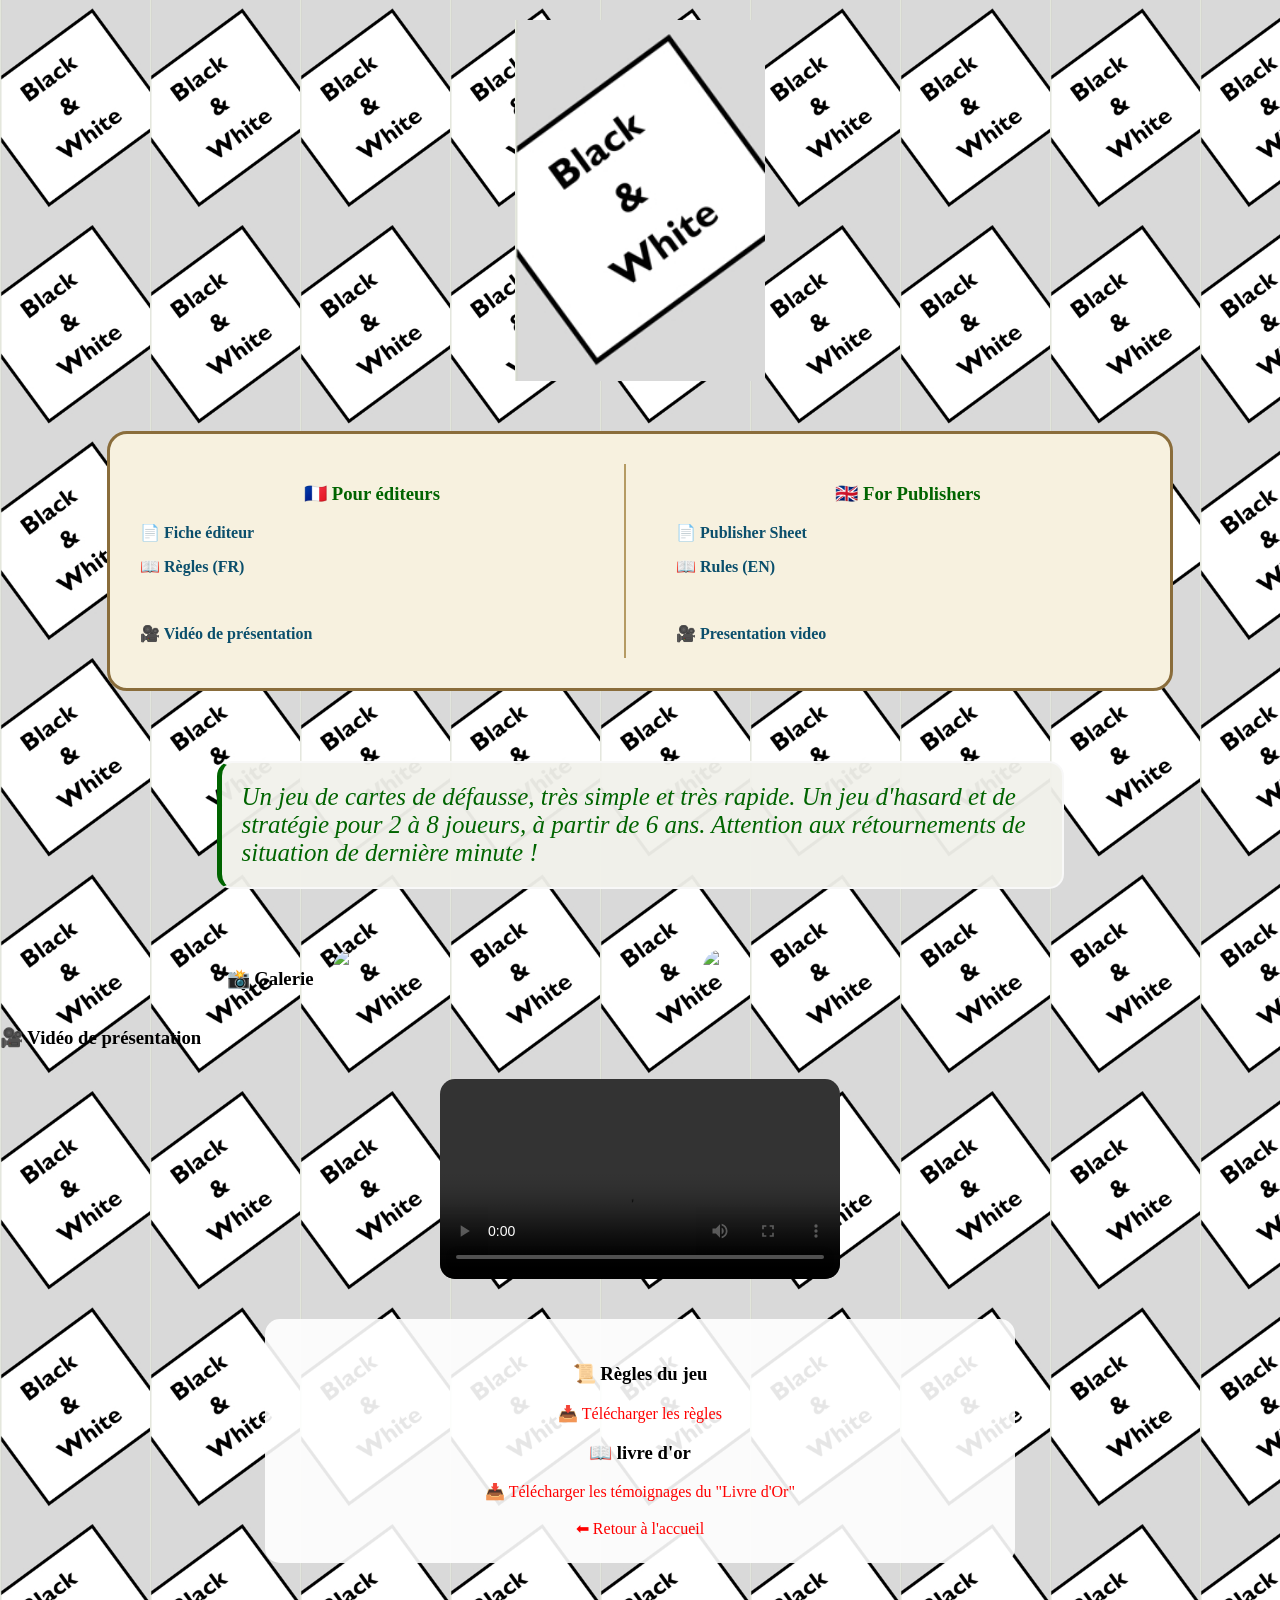
==== black-white.html @ 1774a058 "Update black-white.html" ====
<!DOCTYPE html>
<html>
<head>
  <title>Black & White</title>
  <link rel="stylesheet" href="style.css">
  <meta name="viewport" content="width=device-width, initial-scale=1.0">
</head>

<body class="black-white">

<img src="bw-titlepage.jpg" class="bw-titlepage" alt="Black & White">
  
 
<div class="editeurs">

  <div class="fr">
    <h3>🇫🇷 Pour éditeurs</h3>
    <a href="bw-fiche-editeur.pdf" target="_blank">📄 Fiche éditeur</a>
    <a href="bw-regles.pdf" target="_blank">📖 Règles (FR)</a><br>
    <a href="bw-video-presentationrapide.mp4" target="_blank">🎥 Vidéo de présentation</a>
    
  </div>

  <div class="en">
    <h3>🇬🇧 For Publishers</h3>
    <a href="bw-publisher-sheet.pdf" target="_blank">📄 Publisher Sheet</a>
    <a href="bw-rules.pdf" target="_blank">📖 Rules (EN)</a><br>
    <a href="bw-english-videopresentation.mp4" target="_blank">🎥 Presentation video</a>
  </div>

</div>


  <p class="bw-description">
   Un jeu de cartes de défausse, très simple et très rapide.
   Un jeu d'hasard et de stratégie pour 2 à 8 joueurs, à partir de 6 ans.
   Attention aux rétournements de situation de dernière minute !
  </p>





  
<div class="bw-galerie">
  <h3>📸 Galerie</h3>
  <img src="bw-matériel1.jpg">
  <img src="bw-matériel2.jpg">
</div>




<!-- VIDEO -->
  <h3>🎥 Vidéo de présentation</h3>
 
<video controls class="video">
  <source src="bw-video-presentationrapide.mp4" type="video/mp4">
  Voir le vidéo.
</video>





 <!-- PDF -->
<div class="bw-liens">
  
  <h3>📜 Règles du jeu</h3>
  <a href="bw-regles.pdf" target="_blank">📥 Télécharger les règles</a>

  <h3>📖 livre d'or</h3>
  <a href="bw-livre-or.pdf" target="_blank">📥 Télécharger les témoignages du "Livre d'Or"</a>

  <!-- RETOUR -->
  <br><br>
  <a href="index.html">⬅ Retour à l'accueil</a>

</div>
---- style.css ----
style.css

html, body {
  height: 100%;
  margin: 0;
}

.home {
  background: url("soucy-sky.jpg") center/cover no-repeat;
  min-height: 100vh;
}
.jogi-games header {
  display: flex;
  justify-content: space-between;
  align-items: center;
  padding: 20px;
}

.sacred-grove {
  background-color: #f5f0dc;
  min-height: 100vh;
}

.texte {
  text-align: left;
}

.photo {
  width: 120px;
  border-radius: 45px;
  border: 5px solid red;
  
  display: block;
  margin: 20px auto;
}
h1 {
  color: red;
  font-size: 50px;
  text-align: center;
}

.slogan {
  color: red;
  font-size: 22px;
  text-align: center;
}

h2 {
  font-size: 30px;
  margin-top: 40px;
  text-align: center; 
}

/* Conteneur des jeux */
.container {
  display: flex;
  justify-content: center;
  align-items: center;
  gap: 40px;
  margin: 40px auto;
  width: 100%;
  box-sizing: border-box;
}

@media (max-width: 768px) {
  .container {
    flex-direction: column;
    align-items: center;
  }
}

/* Carte jeu */
.jeu {
  border: 1px solid gray;
  padding: 20px;
  width: 250px;
  border-radius: 10px;
}



/* Liens */
.link {
  text-align: center;
  margin-top: 40px;
}
a {
  color: red;
  text-decoration: none;
}

.titre-editeurs{
    text-align:center;
    margin-top:50px;
    margin-bottom:20px;
}

.editeurs{
    display:flex;
    justify-content:space-between;
    gap:30px;

    max-width:1000px;
    margin:0 auto 70px auto;

    background:#f7f1df;
    border:3px solid #8a6d3b;
    border-radius:20px;
    padding:30px;
}

.fr,
.en{
    flex:1;
}

.fr{
    border-right:2px solid #b59b63;
    padding-right:20px;
}

.en{
    padding-left:20px;
}

.fr h3,
.en h3{
    text-align:center;
    color:darkgreen;
}

.fr a,
.en a{
    display:block;
    margin:15px 0;
    text-decoration:none;
    font-weight:bold;
    color:#0b4f6c;
}

.fr a:hover,
.en a:hover{
    color:darkgreen;
}

.galerie {
  margin-top: 60px;
  display: flex;
  flex-wrap: wrap;
  justify-content: center;
  gap: 20px;
  padding: 0 10px;
}
@media (max-width: 350px) {
  .galerie img {
    width: 80%;
    height: auto;
    justify-content: center;
    margin-left: 50px;
    }
}

.galerie img {
  width: 350px;
  height: auto;
  border-radius: 20px;
  transition: transform 0.3s;
  object-fit: contain;
}

.galerie img:hover {
  transform: scale(1.1);
}
.description {
  max-width: 600px;
  margin: 20px auto;
  font-size: 18px;
}

.avis {
  max-width: 800px;
  margin: 20px auto;
  font-size: 25px;
  color: darkgreen;
  background-color: rgba(242, 242, 235, 0.95);
  border: 2px solid #f8f8f8;
  border-left: 5px solid darkgreen;
  padding: 20px;
  font-family: Garamond, serif;
  border-radius: 15px;
  font-style: italic;
}

.image-jeu {
  width: 80%;
  max-width: 500px;
  border-radius: 10px;
  margin: 20px 0;
}
.video {
  width: 400px; 
  height: auto;
  display: block;
  margin: 30px auto;
  border-radius: 15px;
}
iframe {
  width: 300px;
  height: 500px;
}

.survivors {
  background: url("survivre-clans.jpg") center/cover no-repeat;
  min-height: 100vh;
}
.survivors header {
  display: flex;
  justify-content: space-between;
  align-items: center;
  padding: 20px;
}

.texte {
  text-align: left;
}

h1 {
  color: black;
  font-size: 50px;
  text-align: center;
}


.bw-titlepage {
  display: block;
  width: 250px;
  height: auto;
  margin: 20px auto 50px auto;
}
  
.black-white {
  background-image: url("bw-titlepage.jpg");
  background-repeat: repeat;
  background-size: 150px auto;
  background-position: top left;
  min-height: 100vh;
}

.bw-description {
  max-width: 800px;
  margin: 20px auto;
  font-size: 25px;
  color: darkgreen;
  background-color: rgba(242, 242, 235, 0.95);
  border: 2px solid #f8f8f8;
  border-left: 5px solid darkgreen;
  padding: 20px;
  font-family: Garamond, serif;
  border-radius: 15px;
  font-style: italic;
}

.bw-galerie  {
  margin-top: 60px;
  display: flex;
  flex-wrap: wrap;
  justify-content: center;
  gap: 20px;
  padding: 0 10px;
}
@media (max-width: 350px) {
  .bw-galerie img {
    width: 80%;
    height: auto;
    justify-content: center;
    margin-left: 50px;
    }
}

.bw-galerie img {
  width: 350px;
  height: auto;
  border-radius: 20px;
  transition: transform 0.3s;
  object-fit: contain;
}

.bw-galerie img:hover {
  transform: scale(1.1);
}

.bw-liens {
  background-color: rgba(255, 255, 255, 0.9);
  max-width: 700px;
  margin: 40px auto;
  padding: 25px;
  border-radius: 15px;
  text-align: center;
}
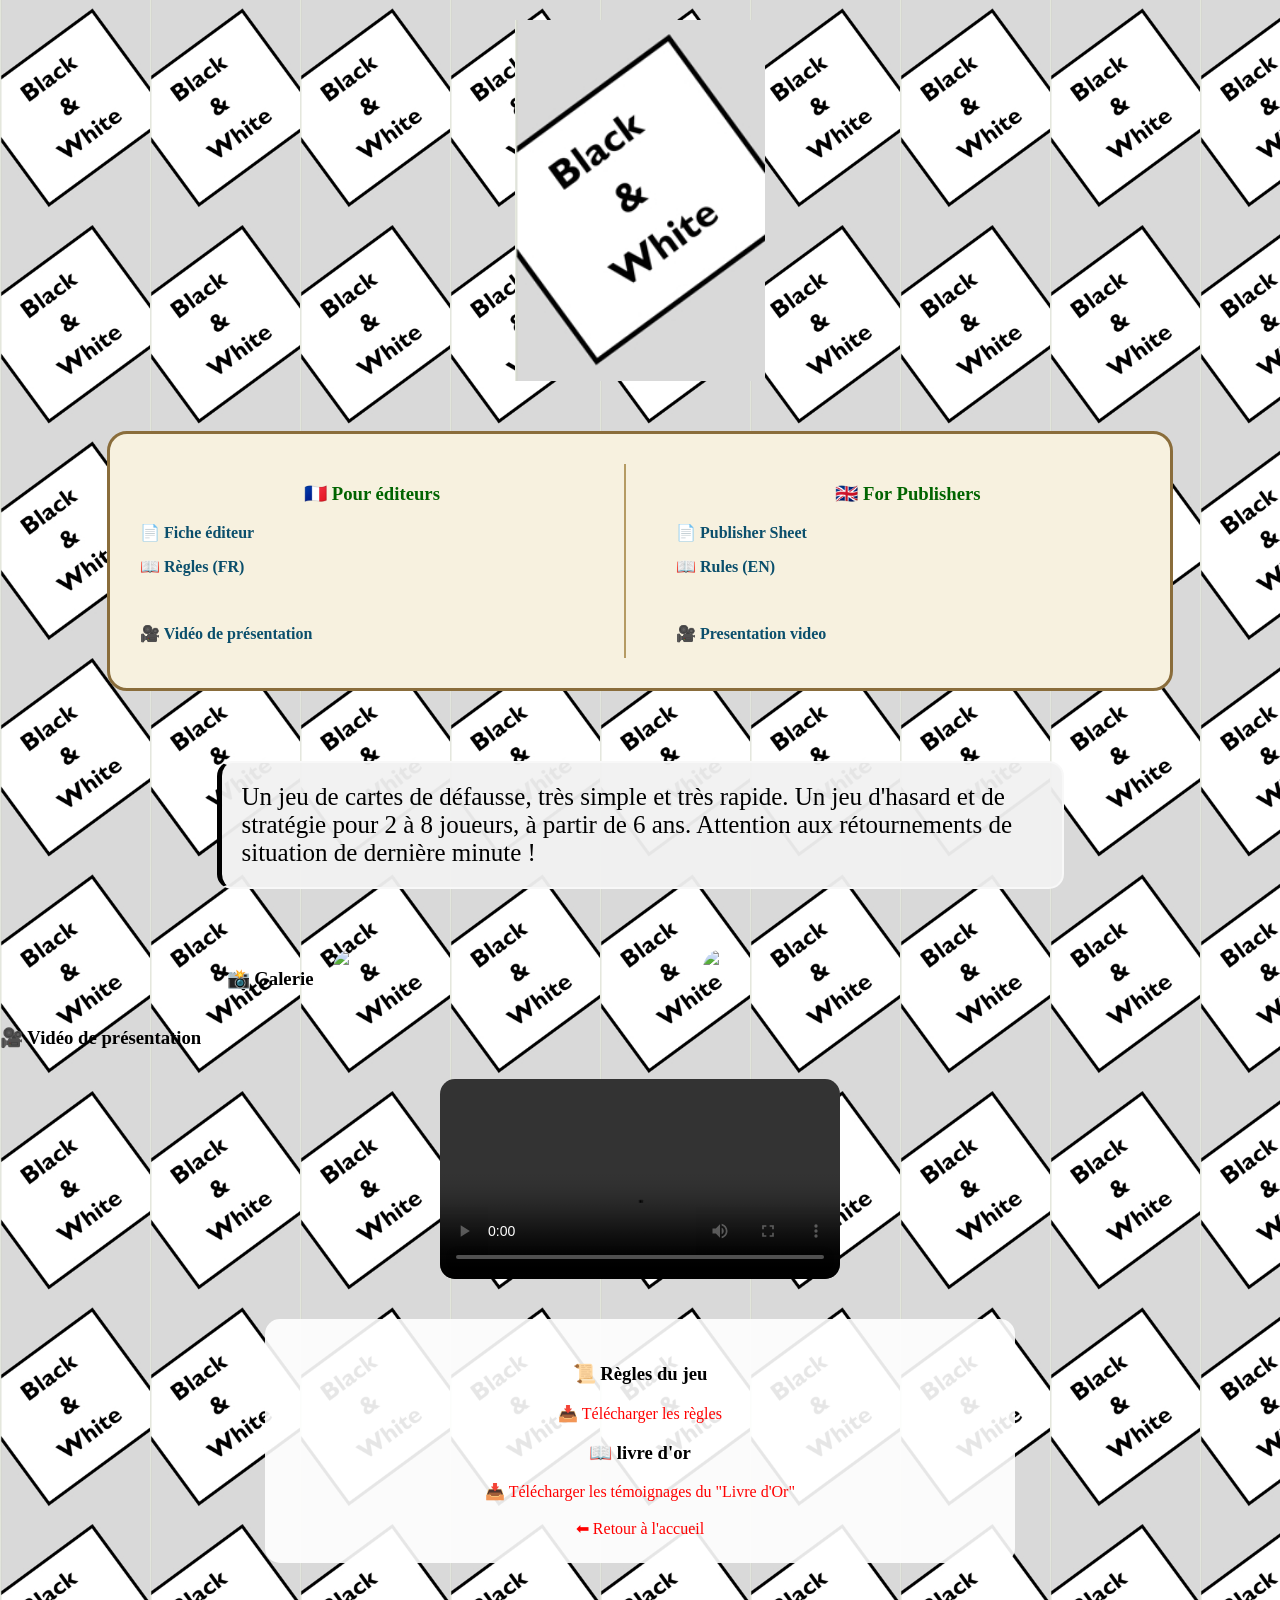
==== commit acae43e7: "Update black-white.html" ====
--- a/black-white.html
+++ b/black-white.html
@@ -34,7 +34,7 @@
   <p class="bw-description">
    Un jeu de cartes de défausse, très simple et très rapide.
    Un jeu d'hasard et de stratégie pour 2 à 8 joueurs, à partir de 6 ans.
-   Attention aux rétournements de situation de dernière minute !
+          Attention aux rétournements de situation de dernière minute !
   </p>
 
 
--- a/style.css
+++ b/style.css
@@ -250,14 +250,14 @@
   max-width: 800px;
   margin: 20px auto;
   font-size: 25px;
-  color: darkgreen;
-  background-color: rgba(242, 242, 235, 0.95);
+  color: black;
+  background-color: rgba(242, 242, 242, 0.95);
   border: 2px solid #f8f8f8;
-  border-left: 5px solid darkgreen;
+  border-left: 5px solid black;
   padding: 20px;
   font-family: Garamond, serif;
   border-radius: 15px;
-  font-style: italic;
+  font-style: normal;
 }
 
 .bw-galerie  {
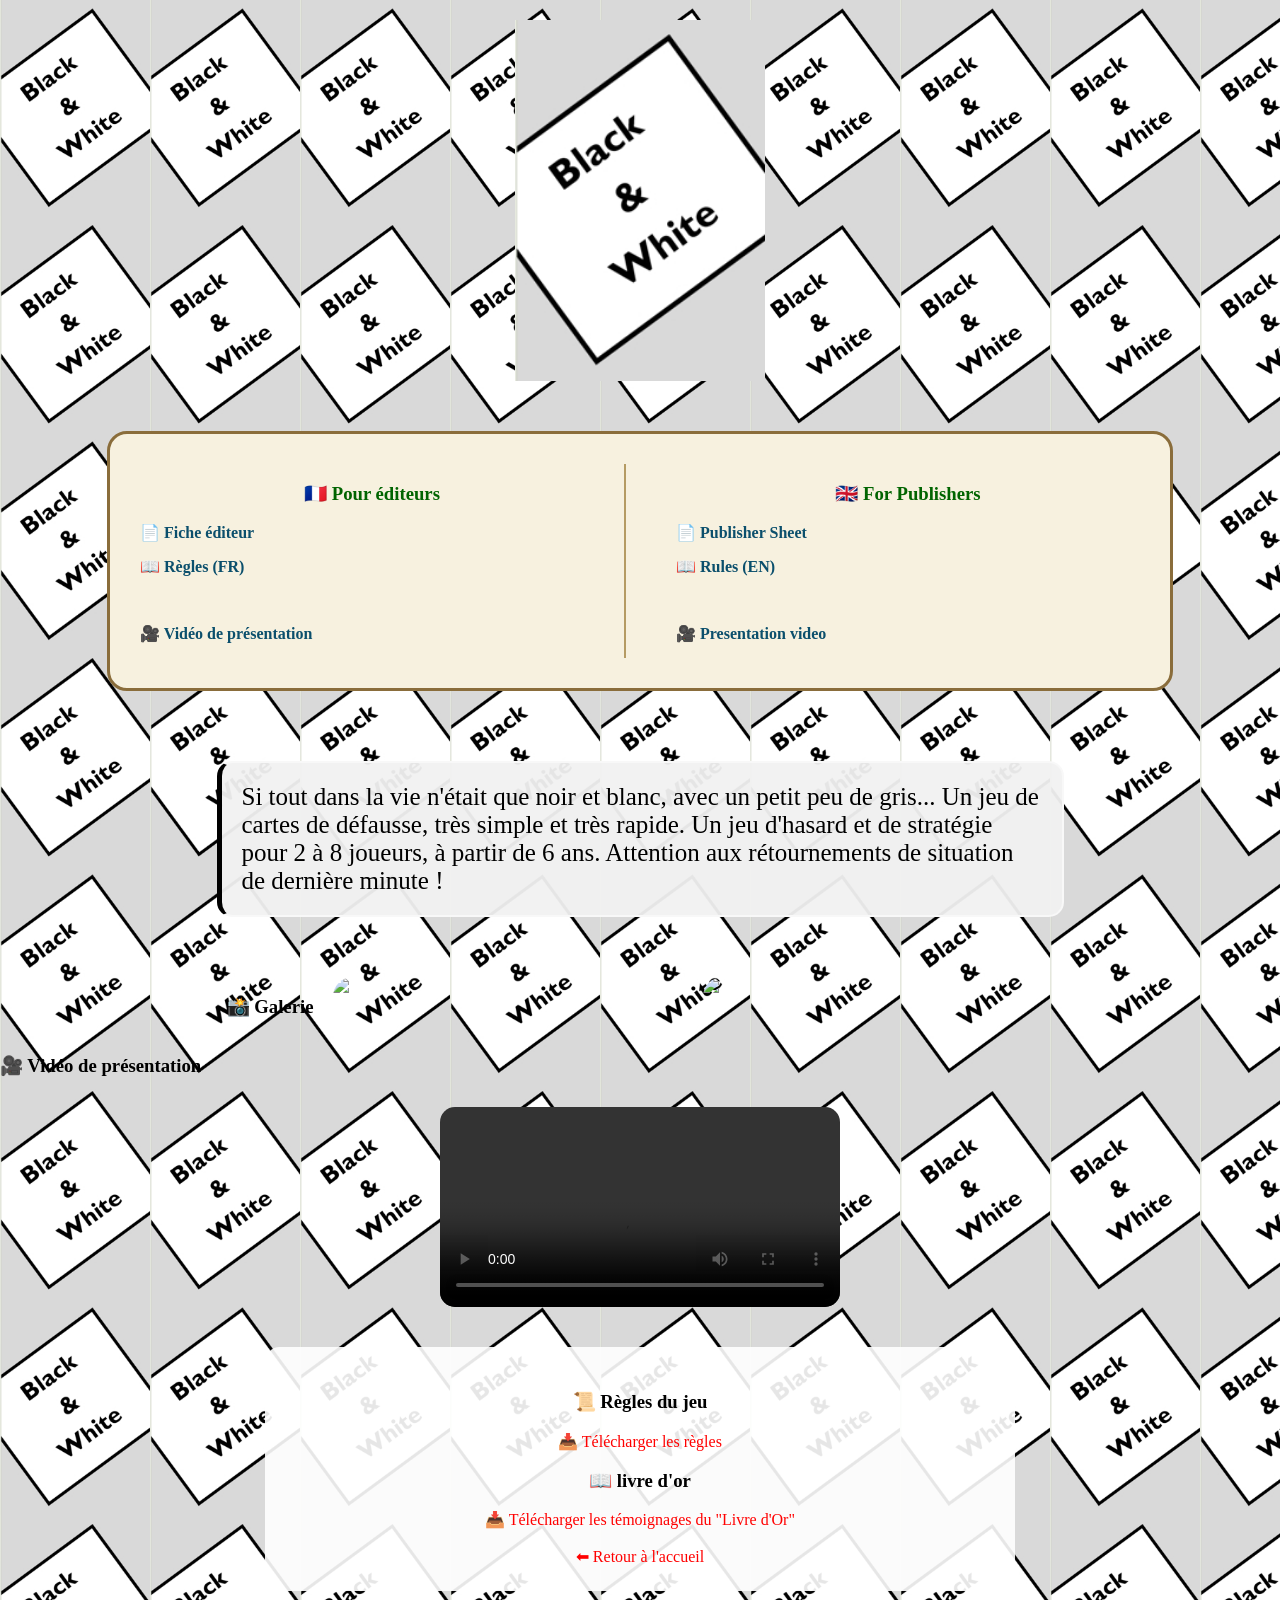
==== commit 44862ed4: "Update black-white.html" ====
--- a/black-white.html
+++ b/black-white.html
@@ -32,8 +32,9 @@
 
 
   <p class="bw-description">
-   Un jeu de cartes de défausse, très simple et très rapide.
-   Un jeu d'hasard et de stratégie pour 2 à 8 joueurs, à partir de 6 ans.
+  Si tout dans la vie n'était que noir et blanc, avec un petit peu de gris... 
+  Un jeu de cartes de défausse, très simple et très rapide.
+  Un jeu d'hasard et de stratégie pour 2 à 8 joueurs, à partir de 6 ans.
           Attention aux rétournements de situation de dernière minute !
   </p>
 
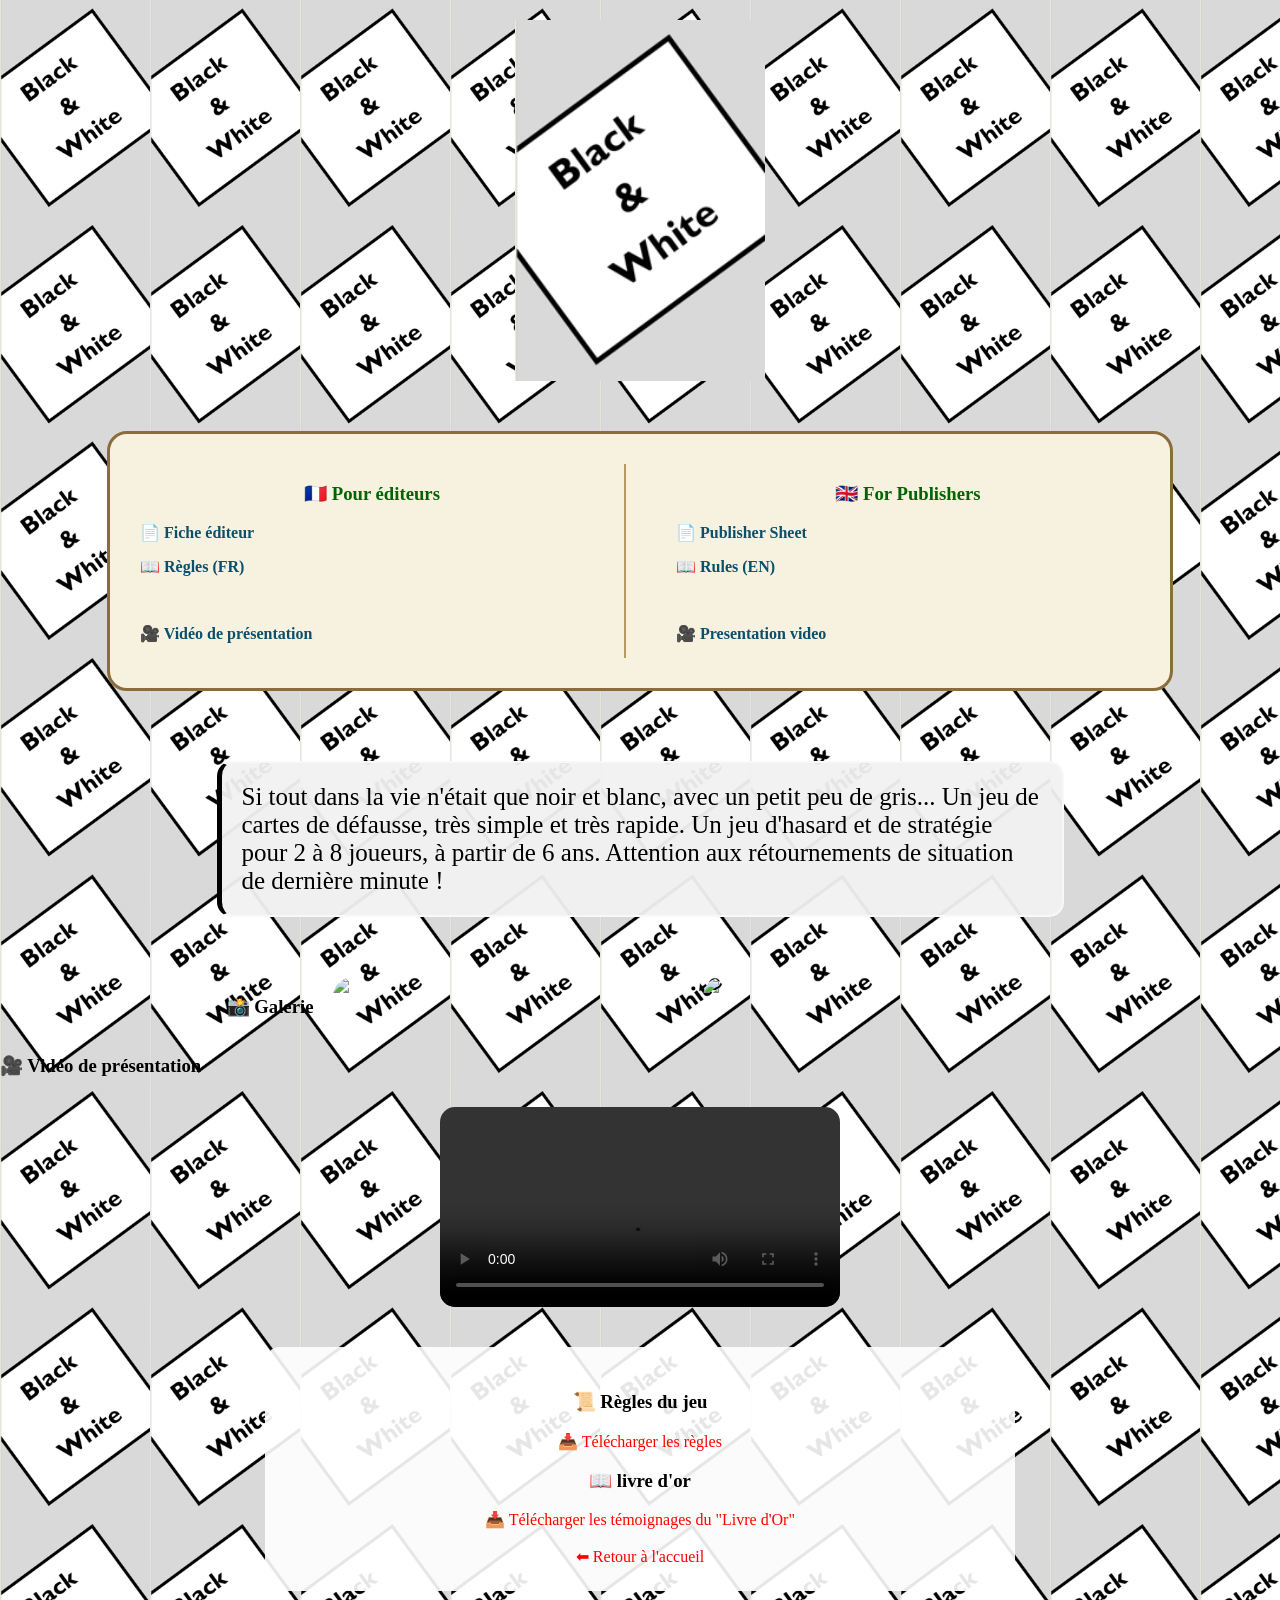
==== commit bf73a4a7: "Update black-white.html" ====
--- a/black-white.html
+++ b/black-white.html
@@ -35,7 +35,8 @@
   Si tout dans la vie n'était que noir et blanc, avec un petit peu de gris... 
   Un jeu de cartes de défausse, très simple et très rapide.
   Un jeu d'hasard et de stratégie pour 2 à 8 joueurs, à partir de 6 ans.
-          Attention aux rétournements de situation de dernière minute !
+          
+  Attention aux rétournements de situation de dernière minute !
   </p>
 
 
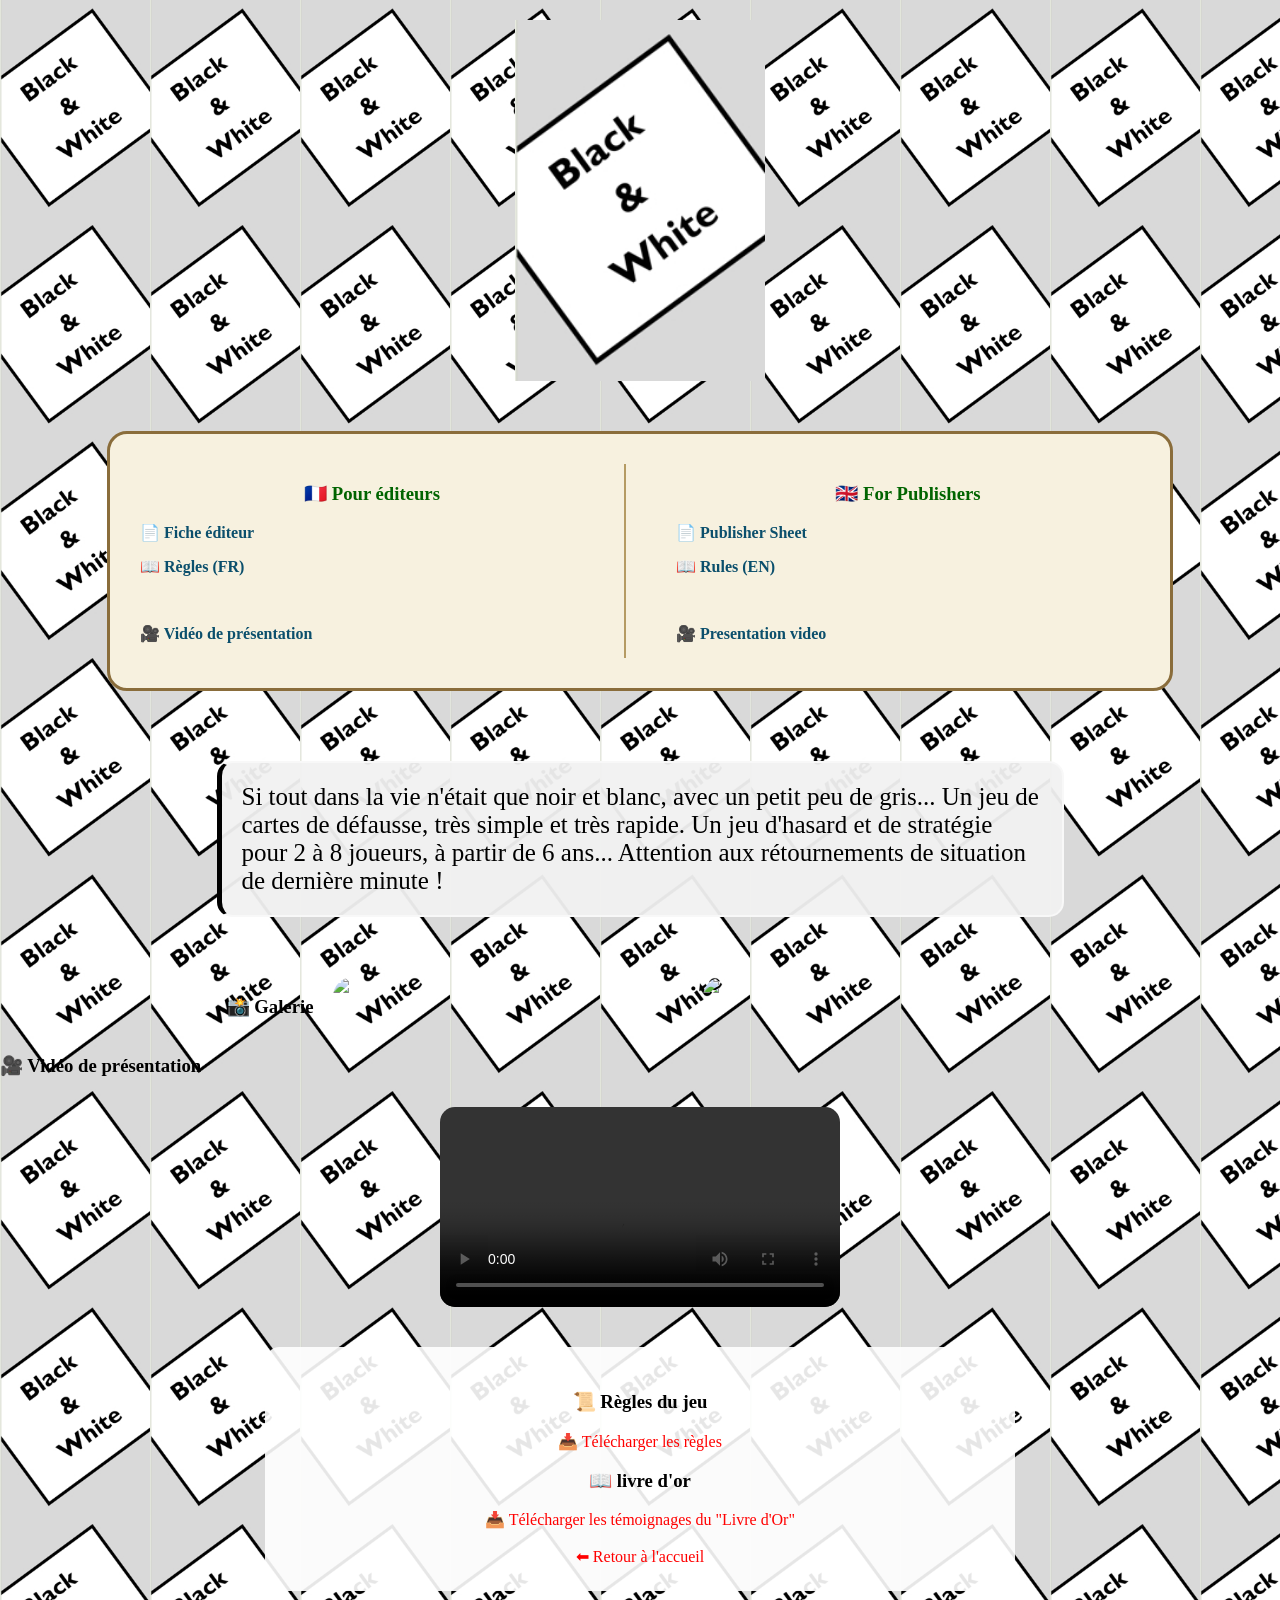
==== commit 0022ccd7: "Update black-white.html" ====
--- a/black-white.html
+++ b/black-white.html
@@ -34,8 +34,7 @@
   <p class="bw-description">
   Si tout dans la vie n'était que noir et blanc, avec un petit peu de gris... 
   Un jeu de cartes de défausse, très simple et très rapide.
-  Un jeu d'hasard et de stratégie pour 2 à 8 joueurs, à partir de 6 ans.
-          
+  Un jeu d'hasard et de stratégie pour 2 à 8 joueurs, à partir de 6 ans... 
   Attention aux rétournements de situation de dernière minute !
   </p>
 
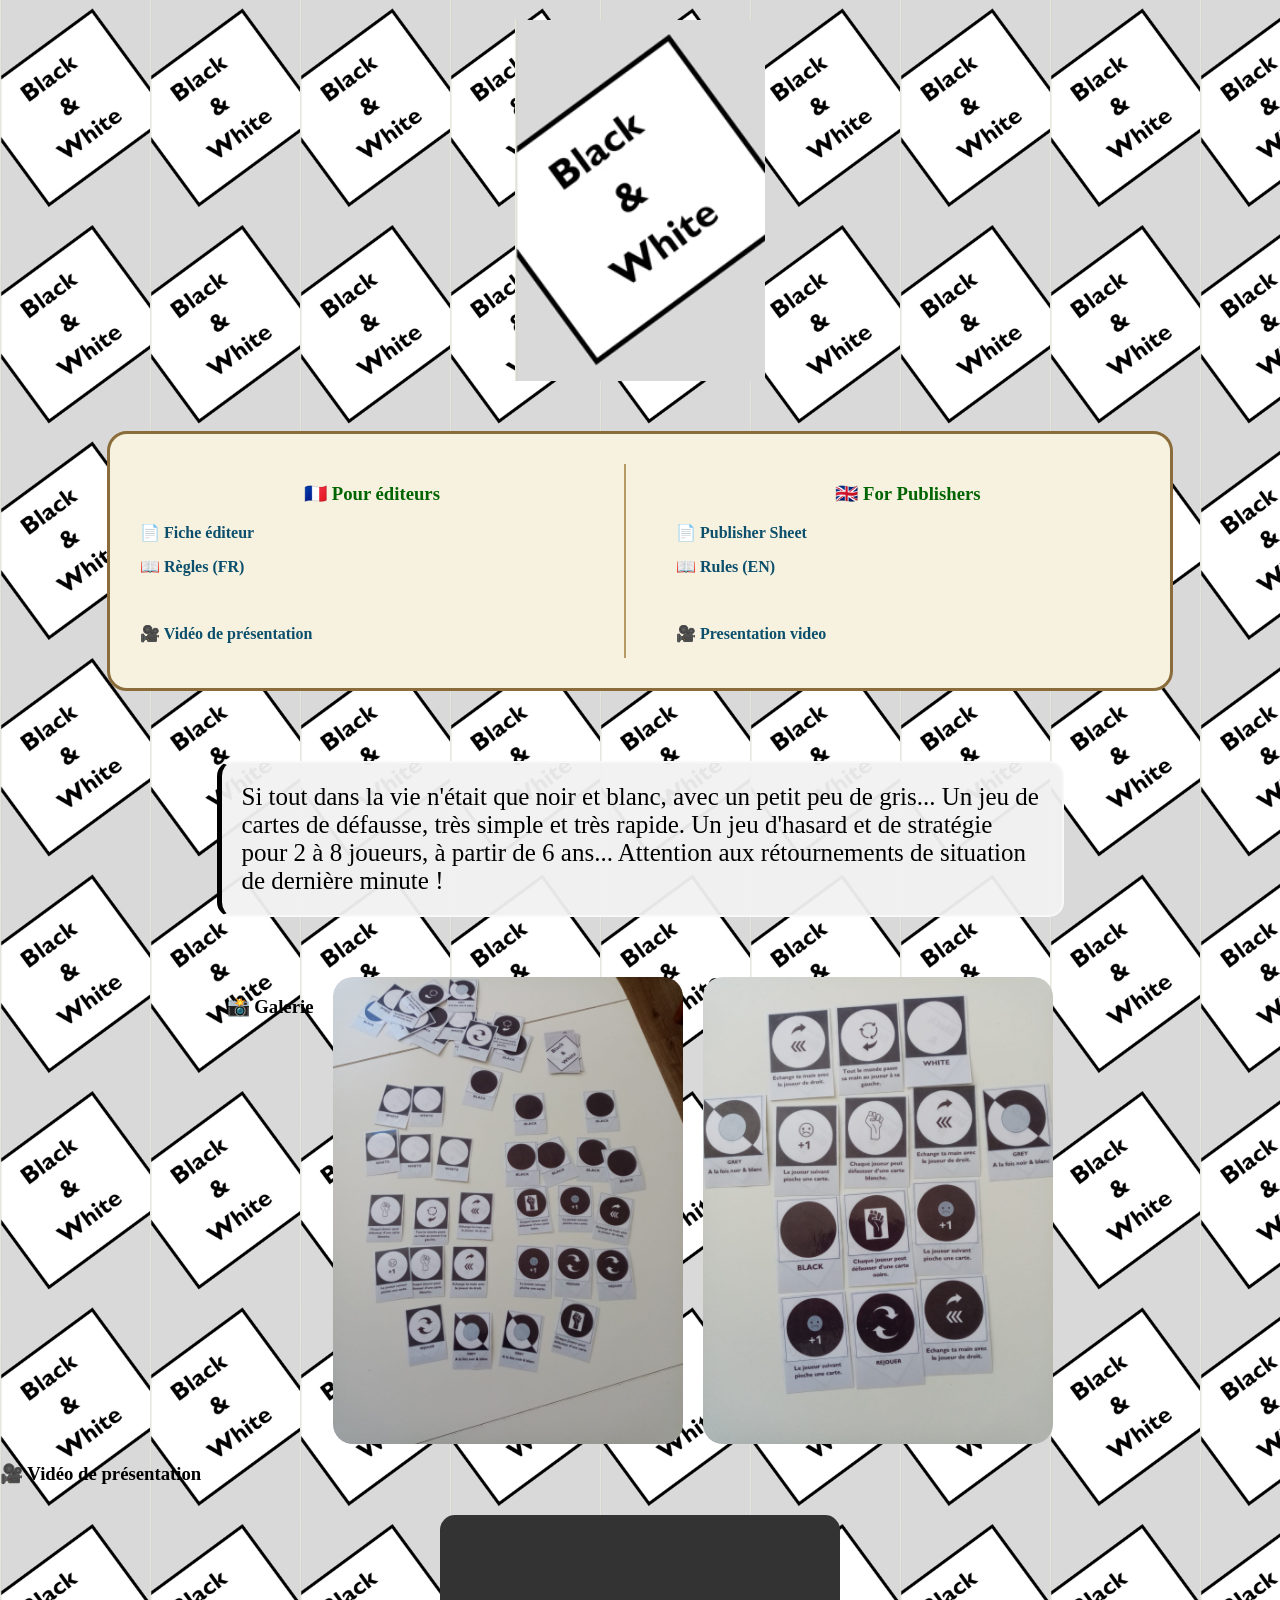
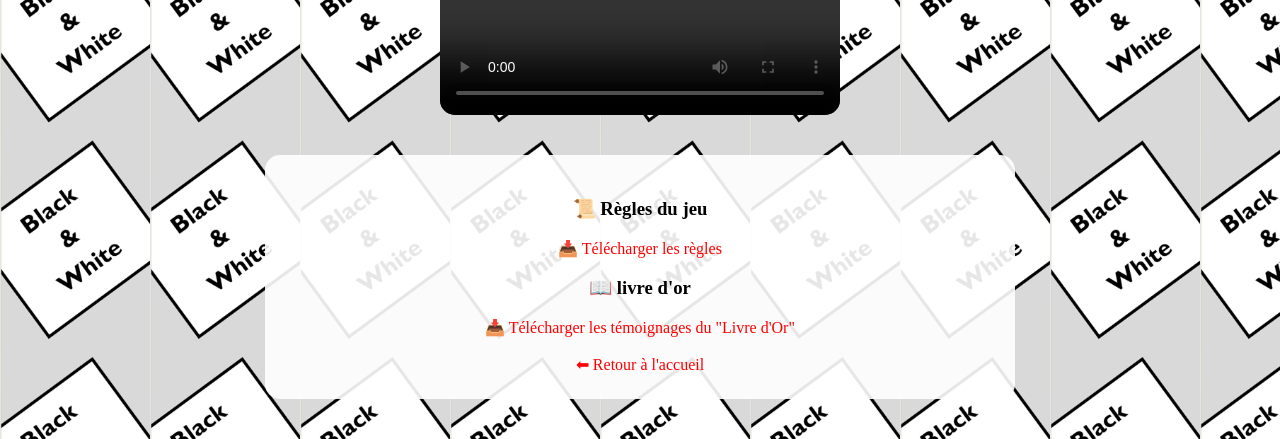
==== commit 9c0e483b: "Change image file extensions to .jpeg Updated image file extensions from .jpg to .jpeg in the galler" ====
--- a/black-white.html
+++ b/black-white.html
@@ -45,8 +45,8 @@
   
 <div class="bw-galerie">
   <h3>📸 Galerie</h3>
-  <img src="bw-matériel1.jpg">
-  <img src="bw-matériel2.jpg">
+  <img src="bw-matériel1.jpeg">
+  <img src="bw-matériel2.jpeg">
 </div>
 
 
--- a/style.css
+++ b/style.css
@@ -230,6 +230,21 @@
   text-align: center;
 }
 
+.surv-description {
+  max-width: 750px;
+  margin: 20px auto;
+  font-size: 25px;
+  color: red;
+  background-color: rgba(242, 242, 242, 0.95);
+  border: 2px solid #f8f8f8;
+  border-left: 5px solid red;
+  padding: 20px;
+  font-family: Garamond, serif;
+  border-radius: 15px;
+  font-style: normal;
+}
+
+
 
 .bw-titlepage {
   display: block;
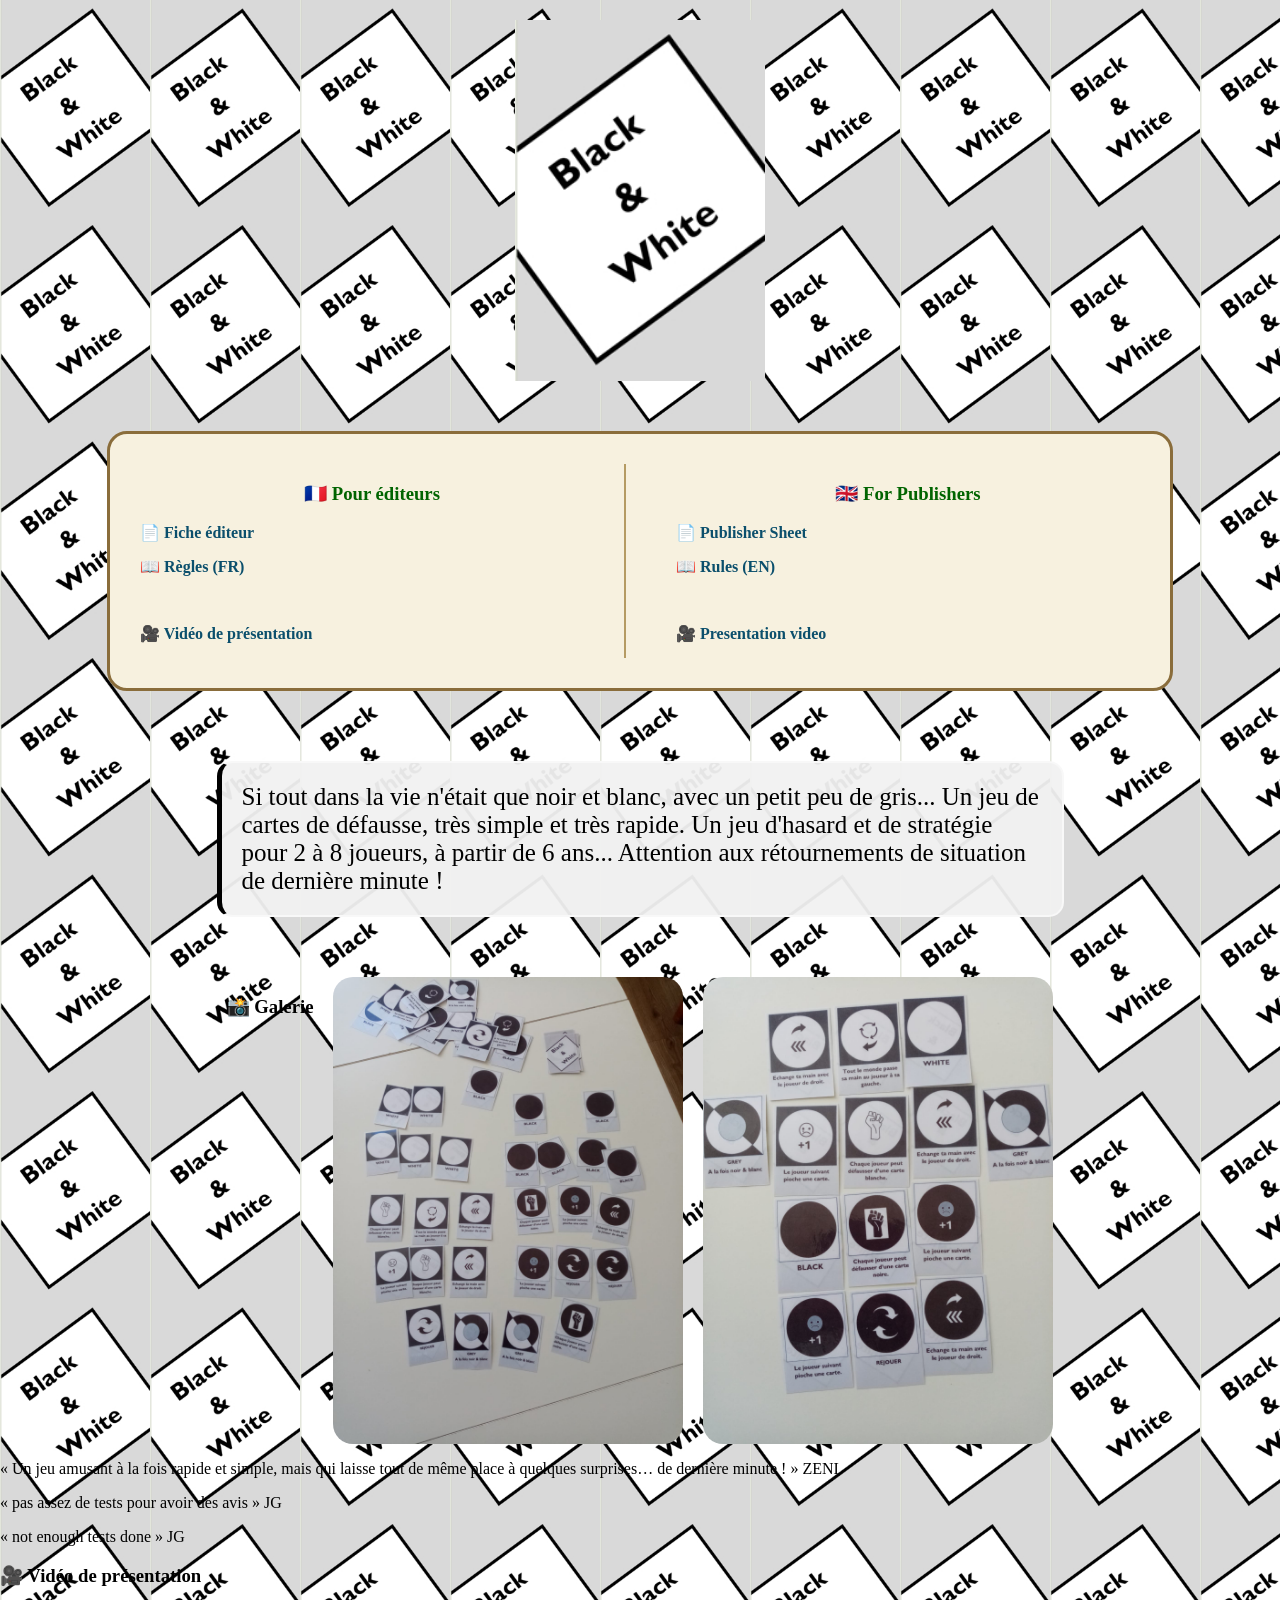
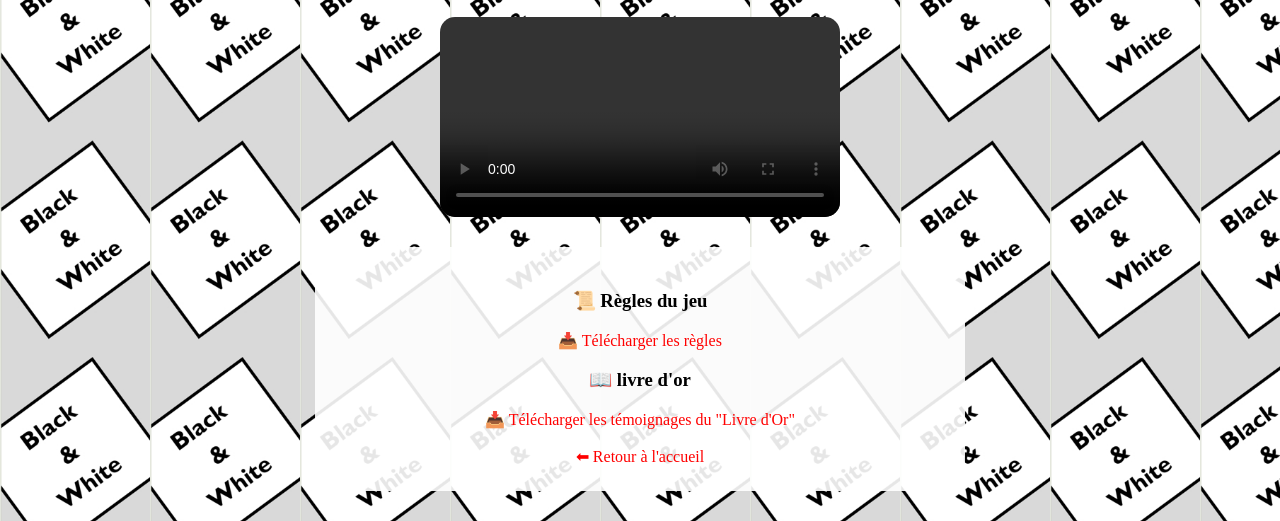
==== commit ed1abec5: "Update black-white.html" ====
--- a/black-white.html
+++ b/black-white.html
@@ -49,7 +49,18 @@
   <img src="bw-matériel2.jpeg">
 </div>
 
-
+  <p class="bw-avis">
+    « Un jeu amusant à la fois rapide et simple, mais qui laisse tout de même place à quelques surprises… de dernière minute ! » ZENI
+  </p>
+  
+  <p class="bw-avis">  
+    « pas assez de tests pour avoir des avis » JG 
+  </p>
+  
+  <p class="bw-avis">  
+    « not enough tests done » JG
+  </p>
+  
 
 
 <!-- VIDEO -->
--- a/style.css
+++ b/style.css
@@ -231,17 +231,40 @@
 }
 
 .surv-description {
-  max-width: 750px;
+  max-width: 700px;
   margin: 20px auto;
   font-size: 25px;
-  color: red;
-  background-color: rgba(242, 242, 242, 0.95);
-  border: 2px solid #f8f8f8;
-  border-left: 5px solid red;
+  color: rgba(95, 84, 132, 0.95);
+  background-color: rgba(242, 242, 200, 0.65);
+  border: 2px solid rgba(95, 84, 132, 0.95);
+  border-left: 5px rgba(95, 84, 132, 0.95);
   padding: 20px;
   font-family: Garamond, serif;
   border-radius: 15px;
   font-style: normal;
+}
+
+.surv-avis {
+  max-width: 800px;
+  margin: 20px auto;
+  font-size: 25px;
+  color: solid rgba(115, 70, 120, 1);
+  background-color: rgba(245, 226, 230, 0.65);
+  border: 4px  rgba(115, 70, 120, 0.7);
+  border-left: 8px solid rgba(115, 70, 120, 1);
+  padding: 20px;
+  font-family: papyrus, serif;
+  border-radius: 15px;
+  font-style: normal;
+}
+
+.surv-liens {
+  background-color: rgba(235, 220, 235, 0.65);
+  max-width: 450px;
+  margin: 30px auto;
+  padding: 25px;
+  border-radius: 15px;
+  text-align: center;
 }
 
 
@@ -306,8 +329,8 @@
 
 .bw-liens {
   background-color: rgba(255, 255, 255, 0.9);
-  max-width: 700px;
-  margin: 40px auto;
+  max-width: 600px;
+  margin: 30px auto;
   padding: 25px;
   border-radius: 15px;
   text-align: center;
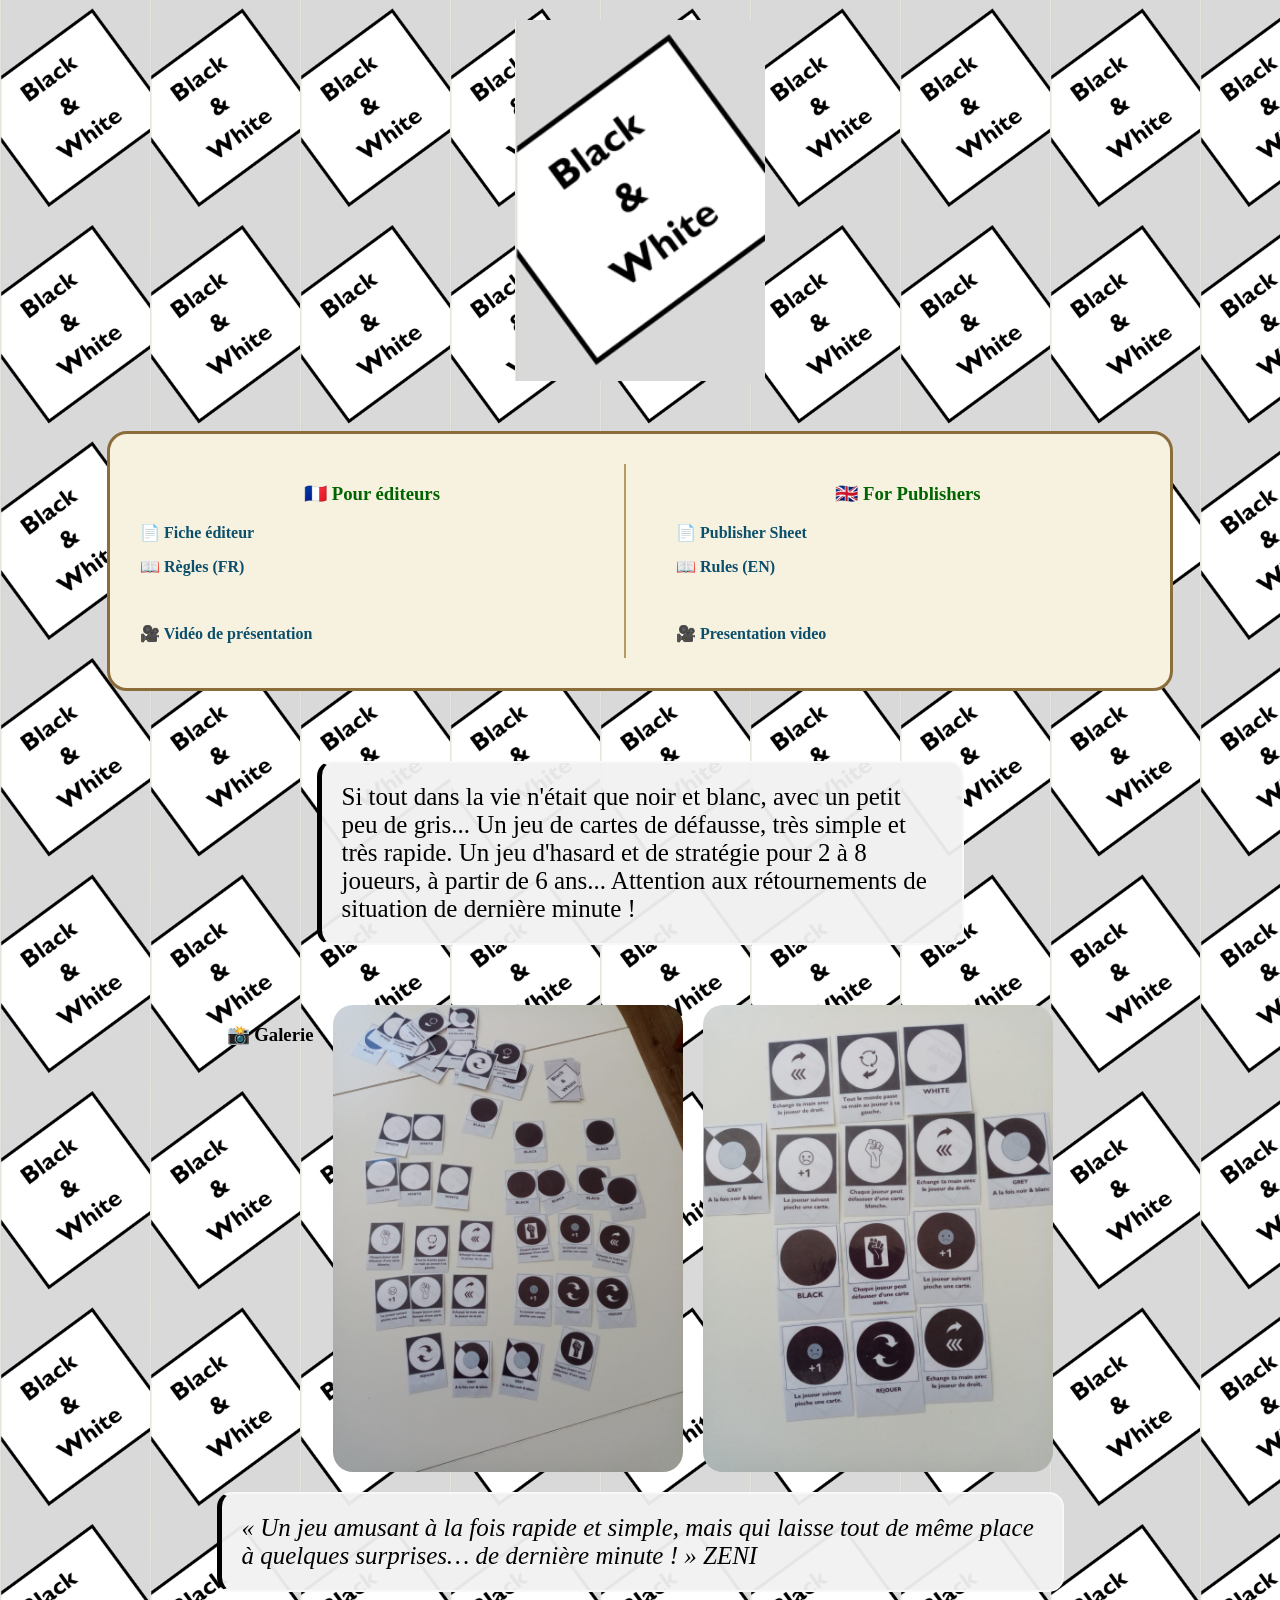
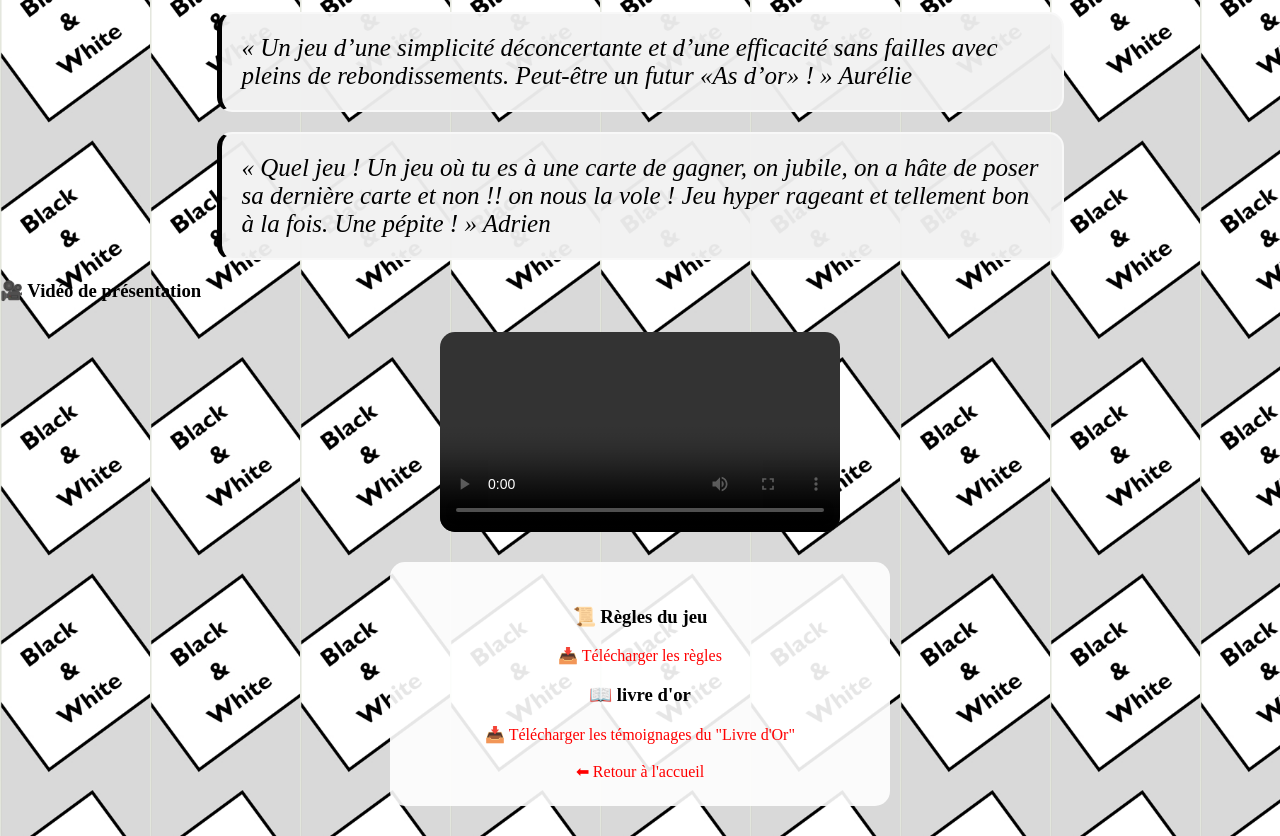
==== commit 6e1f953b: "Revise content and reviews in black-white.html Updated game descriptions and reviews in black-white." ====
--- a/black-white.html
+++ b/black-white.html
@@ -54,11 +54,13 @@
   </p>
   
   <p class="bw-avis">  
-    « pas assez de tests pour avoir des avis » JG 
+    « Un jeu d’une simplicité déconcertante et d’une efficacité sans failles avec pleins de rebondissements.
+    Peut-être un futur «As d’or» ! » Aurélie 
   </p>
   
   <p class="bw-avis">  
-    « not enough tests done » JG
+    « Quel jeu ! Un jeu où tu es à une carte de gagner, on jubile, on a hâte de poser sa dernière carte et non !! 
+    on nous la vole ! Jeu hyper rageant et tellement bon à la fois. Une pépite ! » Adrien
   </p>
   
 
--- a/style.css
+++ b/style.css
@@ -209,10 +209,23 @@
   height: 500px;
 }
 
+
+
 .survivors {
-  background: url("survivre-clans.jpg") center/cover no-repeat;
+  background-image: url("survivre-clans.jpg");
+  background-repeat: repeat;
+  background-position: center top;
+  background-size: 2400px auto;
   min-height: 100vh;
 }
+@media (max-width: 768px) {
+  .survivors {
+    background-size: cover;
+    background-repeat: no-repeat;
+    background-position: center top;
+  }
+}
+
 .survivors header {
   display: flex;
   justify-content: space-between;
@@ -254,6 +267,20 @@
   border-left: 8px solid rgba(115, 70, 120, 1);
   padding: 20px;
   font-family: papyrus, serif;
+  border-radius: 15px;
+  font-style: normal;
+}
+
+.surv-liste-videos {
+  max-width: 1100px;
+  margin: 20px auto;
+  font-size: 20px;
+  color: solid rgba(115, 70, 120, 1);
+  background-color: rgba(245, 226, 230, 0.65);
+  border: 4px  rgba(115, 70, 120, 0.7);
+  border-left: 8px solid rgba(115, 70, 120, 1);
+  padding: 20px;
+  font-family: Garamond, serif;
   border-radius: 15px;
   font-style: normal;
 }
@@ -266,6 +293,7 @@
   border-radius: 15px;
   text-align: center;
 }
+
 
 
 
@@ -285,7 +313,7 @@
 }
 
 .bw-description {
-  max-width: 800px;
+  max-width: 600px;
   margin: 20px auto;
   font-size: 25px;
   color: black;
@@ -323,13 +351,27 @@
   object-fit: contain;
 }
 
+.bw-avis {
+  max-width: 800px;
+  margin: 20px auto;
+  font-size: 25px;
+  color: black;
+  background-color: rgba(242, 242, 242, 0.95);
+  border: 2px solid #f8f8f8;
+  border-left: 5px solid black;
+  padding: 20px;
+  font-family: Garamond, serif;
+  border-radius: 15px;
+  font-style: italic;
+}
+
 .bw-galerie img:hover {
   transform: scale(1.1);
 }
 
 .bw-liens {
   background-color: rgba(255, 255, 255, 0.9);
-  max-width: 600px;
+  max-width: 450px;
   margin: 30px auto;
   padding: 25px;
   border-radius: 15px;
